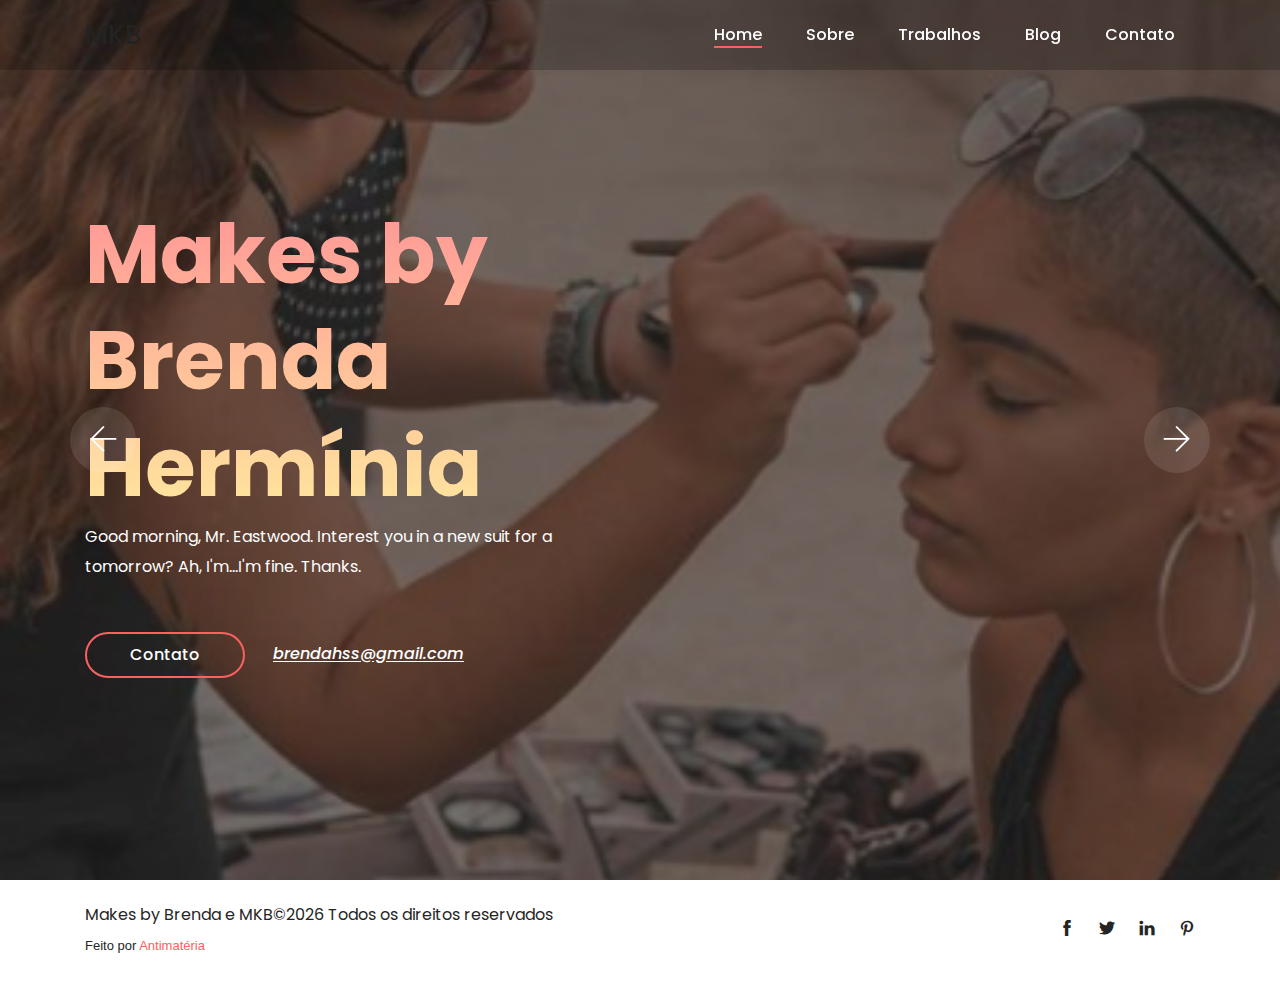
==== index.html @ 6867d052 "1.0" ====
<!DOCTYPE html>
<html lang="pt-br">

<head>
    <meta charset="UTF-8">
    <meta name="description" content="">
    <meta http-equiv="X-UA-Compatible" content="IE=edge">
    <meta name="viewport" content="width=device-width, initial-scale=1, shrink-to-fit=no">

    <!-- Title -->
    <title>Makes by Brenda</title>

    <!-- Favicon -->
    <link rel="icon" href="./img/core-img/favicon.png">

    <!-- Stylesheet -->
    <link rel="stylesheet" href="style.css">

</head>

<body>
    <!-- Preloader -->
    <div id="preloader">
        <div class="loader"></div>
    </div>
    <!-- /Preloader -->

    <!-- Header Area Start -->
    <header class="header-area">
        <!-- Main Header Start -->
        <div class="main-header-area">
            <div class="classy-nav-container breakpoint-off">
                <div class="container">
                    <!-- Classy Menu -->
                    <nav class="classy-navbar justify-content-between" id="alimeNav">

                        <!-- Logo -->
                        <a class="nav-brand" href="./index.html"><!--<img src="./img/core-img/logo.png" alt=""> --> MKB </a>

                        <!-- Navbar Toggler -->
                        <div class="classy-navbar-toggler">
                            <span class="navbarToggler"><span></span><span></span><span></span></span>
                        </div>

                        <!-- Menu -->
                        <div class="classy-menu">
                            <!-- Menu Close Button -->
                            <div class="classycloseIcon">
                                <div class="cross-wrap"><span class="top"></span><span class="bottom"></span></div>
                            </div>
                            <!-- Nav Start -->
                            <div class="classynav">
                                <ul id="nav">
                                    <li class="active"><a href="./index.html">Home</a></li>
                                    <li><a href="./about.html">Sobre</a></li>
                                    <li><a href="./gallery.html">Trabalhos</a></li>
                                    <li><a href="./blog.html">Blog</a></li>
                                    <li><a href="./contact.html">Contato</a></li>
                                </ul>
                                
                            </div>
                            <!-- Nav End -->
                        </div>
                    </nav>
                </div>
            </div>
        </div>
    </header>
    <!-- Header Area End -->

    <!-- Welcome Area Start -->
    <section class="welcome-area">
        <div class="welcome-slides owl-carousel">
            <!-- Single Slide -->
            <div class="single-welcome-slide bg-img bg-overlay" style="background-image: url(img/bg-img/01.png);">
                <div class="container h-100">
                    <div class="row h-100 align-items-center">
                        <!-- Welcome Text -->
                        <div class="col-12 col-lg-8 col-xl-6">
                            <div class="welcome-text">
                                <h2 data-animation="bounceInDown" data-delay="900ms">Makes by<br>Brenda Hermínia</h2>
                                <p data-animation="bounceInDown" data-delay="500ms">Good morning, Mr. Eastwood. Interest you in a new suit for a tomorrow? Ah, I'm...I'm fine. Thanks.</p>
                                <div class="hero-btn-group" data-animation="bounceInDown" data-delay="100ms">
                                    <a href="contact.html" class="btn alime-btn mb-3 mb-sm-0 mr-4">Contato</a>
                                    <a class="hero-mail-contact" href="mailto:brendahss@gmail.com">brendahss@gmail.com</a>
                                </div>
                            </div>
                        </div>
                    </div>
                </div>
            </div>

            <!-- Single Slide -->
            <div class="single-welcome-slide bg-img bg-overlay" style="background-image: url(img/bg-img/2.png);">
                <div class="container h-100">
                    <div class="row h-100 align-items-center">
                        <!-- Welcome Text -->
                        <div class="col-12 col-lg-8 col-xl-6">
                            <div class="welcome-text">
                                <h2 data-animation="bounceInUp" data-delay="100ms">Olá <br>Eu sou Brenda</h2>
                                <p data-animation="bounceInUp" data-delay="500ms">On the night I go back in time, you get- Doc. Ohh, no. No, Doc. Look at the time, you've got less than 4 minutes, please hurry. Yeah.</p>
                                <div class="hero-btn-group" data-animation="bounceInUp" data-delay="900ms">
                                    <a href="contact.html" class="btn alime-btn mb-3 mb-sm-0 mr-4">Contato</a>
                                    <a class="hero-mail-contact" href="mailto:brendahss@gmail.com">brendahss@gmail.com</a>
                                </div>
                            </div>
                        </div>
                    </div>
                </div>
            </div>
        </div>
    </section>
    
    <!-- Footer Area Start -->
    <footer class="footer-area">
        <div class="container">
            <div class="row">
                <div class="col-12">
                    <div class="footer-content d-flex align-items-center justify-content-between">
                        <!-- Copywrite Text -->
                        <div class="copywrite-text">
                            <p>Makes by Brenda e MKB&copy;<script>document.write(new Date().getFullYear());</script> Todos os direitos reservados</p>
                            <p><font size="2" face="arial">Feito por <a href="#" target="_blank">Antimatéria</a></font></p>

                        </div>
                        <!-- Footer Logo 
                        <div class="footer-logo">
                            <a href="#">MKB</a>
                        </div>
                        <!-- Social Info -->
                        <div class="social-info">
                            <a href="#"><i class="ti-facebook" aria-hidden="true"></i></a>
                            <a href="#"><i class="ti-twitter-alt" aria-hidden="true"></i></a>
                            <a href="#"><i class="ti-linkedin" aria-hidden="true"></i></a>
                            <a href="#"><i class="ti-pinterest" aria-hidden="true"></i></a>
                        </div>
                    </div>
                </div>
            </div>
        </div>
    </footer>
    <!-- Footer Area End -->

    <!-- **** All JS Files ***** -->
    <!-- jQuery 2.2.4 -->
    <script src="js/jquery.min.js"></script>
    <!-- Popper -->
    <script src="js/popper.min.js"></script>
    <!-- Bootstrap -->
    <script src="js/bootstrap.min.js"></script>
    <!-- All Plugins -->
    <script src="js/alime.bundle.js"></script>
    <!-- Active -->
    <script src="js/default-assets/active.js"></script>

</body>

</html>
---- style.css ----
/* ------------------------------------------
[Master Stylesheet]

Template Name: Alime - Photography HTML Template
Template Author: Colorlib
Template Author URL: http://colorlib.com
Version: 1.0.0
Last Update: Feb 22, 2019


[Tables of CSS Content]

+ body

    - 01.0 Reboot CSS
    - 02.0 Spacing CSS
    - 03.0 Preloader CSS
    - 04.0 Heading CSS
    - 05.0 Backtotop CSS
    - 06.0 Buttons CSS
    - 07.0 Header CSS
    - 08.0 Hero CSS
    - 09.0 Footer CSS
    - 10.0 Follow CSS
    - 11.0 About CSS
    - 12.0 Breadcrumb CSS
    - 13.0 Blog CSS
    - 14.0 Team CSS
    - 15.0 Gallery CSS
    - 16.0 Contact CSS

--------------------------------------------- */
/* Import Fonts & All CSS */
@import url("https://fonts.googleapis.com/css?family=Poppins:100,200,300,400,500,600,700");
@import url(css/bootstrap.min.css);
@import url(css/animate.css);
@import url(css/default-assets/classy-nav.css);
@import url(css/owl.carousel.min.css);
@import url(css/magnific-popup.css);
@import url(css/font-awesome.min.css);
@import url(css/default-assets/themify-icons.css);
@import url(css/style.css);
/* :: 01.0 Reboot CSS */
* {
  margin: 0;
  padding: 0; }

body {
  font-family: "Poppins", sans-serif;
  font-weight: 400;
  font-size: 16px;
  position: relative;
  z-index: auto; }

h1,
h2,
h3,
h4,
h5,
h6 {
  font-family: "Poppins", sans-serif;
  color: #252525;
  line-height: 1.3;
  font-weight: 600; }

a,
a:active,
a:focus,
a:hover {
  color: #252525;
  text-decoration: none;
  -webkit-transition-duration: 500ms;
  -o-transition-duration: 500ms;
  transition-duration: 500ms;
  outline: none;
  font-weight: 500; }

li {
  list-style: none; }

p {
  line-height: 1.9;
  color: #636363;
  font-size: 16px;
  font-weight: 400; }

img {
  width: 100%;
  height: auto; }

ul {
  margin: 0;
  padding: 0; }
  ul li {
    margin: 0;
    padding: 0; }

.bg-overlay {
  position: relative;
  z-index: 1; }
  .bg-overlay::after {
    position: absolute;
    content: "";
    height: 100%;
    width: 100%;
    top: 0;
    left: 0;
    z-index: -1;
    background-color: rgba(0, 0, 0, 0.4); }

.bg-img {
  background-position: center center !important;
  background-size: cover !important;
  background-repeat: no-repeat !important; }

.jarallax {
  position: relative;
  z-index: 0; }
  .jarallax > .jarallax-img {
    position: absolute;
    object-fit: cover;
    font-family: 'object-fit: cover';
    top: 0;
    left: 0;
    width: 100%;
    height: 100%;
    z-index: -1; }

.mfp-image-holder .mfp-close,
.mfp-iframe-holder .mfp-close {
  position: fixed;
  z-index: 100;
  color: #ffffff;
  right: 20px;
  text-align: center;
  padding-right: 0;
  width: 100%;
  top: 20px;
  width: 30px;
  background: #fc6060;
  height: 30px;
  line-height: 30px; }

img.mfp-img {
  -webkit-box-shadow: 0 2px 40px 8px rgba(15, 15, 15, 0.15);
  box-shadow: 0 2px 40px 8px rgba(15, 15, 15, 0.15); }

button.mfp-close,
button.mfp-arrow {
  background: #fc6060; }

.mfp-bottom-bar {
  display: none !important; }

.mfp-bg {
  background-color: #000000; }

.bg-transparent {
  background-color: transparent !important; }

.bg-gray {
  background-color: #f7f7f7 !important; }

textarea:focus,
input:focus {
  outline: none; }

textarea:invalid,
input:invalid,
textarea:required,
input:required {
  box-shadow: none !important; }

.border {
  border-color: #ebebeb; }

.mfp-arrow-left::after {
  border-right-color: transparent; }

.mfp-arrow-left::before {
  border-right-color: #ffffff; }

.mfp-arrow-right::after {
  border-left-color: transparent; }

.mfp-arrow-right::before {
  border-left-color: #ffffff; }

/* :: 02.0 Spacing CSS */
.mt-15 {
  margin-top: 15px; }

.mt-30 {
  margin-top: 30px; }

.mt-40 {
  margin-top: 40px; }

.mt-50 {
  margin-top: 50px; }

.mt-70 {
  margin-top: 70px; }

.mt-80 {
  margin-top: 80px; }

.mt-100 {
  margin-top: 100px; }

.mt-150 {
  margin-top: 150px; }

.mr-15 {
  margin-right: 15px; }

.mr-30 {
  margin-right: 30px; }

.mr-50 {
  margin-right: 50px; }

.mr-100 {
  margin-right: 100px; }

.mb-10 {
  margin-bottom: 10px; }

.mb-15 {
  margin-bottom: 15px; }

.mb-30 {
  margin-bottom: 30px; }

.mb-40 {
  margin-bottom: 40px; }

.mb-50 {
  margin-bottom: 50px; }

.mb-60 {
  margin-bottom: 60px; }

.mb-70 {
  margin-bottom: 70px; }

.mb-80 {
  margin-bottom: 80px; }

.mb-100 {
  margin-bottom: 100px; }

.ml-15 {
  margin-left: 15px; }

.ml-30 {
  margin-left: 30px; }

.ml-50 {
  margin-left: 50px; }

.ml-100 {
  margin-left: 100px; }

.pt-50 {
  padding-top: 50px !important; }

.section-padding-80 {
  padding-top: 80px;
  padding-bottom: 80px; }

.section-padding-0-80 {
  padding-top: 0;
  padding-bottom: 80px; }

.section-padding-80-0 {
  padding-top: 80px;
  padding-bottom: 0; }

.section-padding-80-50 {
  padding-top: 80px;
  padding-bottom: 50px; }

.section-padding-100 {
  padding-top: 100px;
  padding-bottom: 100px; }

.section-padding-0-100 {
  padding-top: 0;
  padding-bottom: 100px; }

.section-padding-100-0 {
  padding-top: 100px;
  padding-bottom: 0; }

/* :: 3.0 Preloader CSS */
#preloader {
  position: fixed;
  width: 100%;
  height: 100%;
  z-index: 9999999;
  top: 0;
  left: 0;
  background-color: #ffffff;
  display: -webkit-box;
  display: -ms-flexbox;
  display: flex;
  -webkit-box-align: center;
  -ms-flex-align: center;
  align-items: center;
  -webkit-box-pack: center;
  -ms-flex-pack: center;
  justify-content: center;
  overflow: hidden; }

.loader,
.loader:before,
.loader:after {
  border-radius: 50%;
  width: 2.5em;
  height: 2.5em;
  -webkit-animation-fill-mode: both;
  animation-fill-mode: both;
  -webkit-animation: load7 1.8s infinite ease-in-out;
  animation: load7 1.8s infinite ease-in-out; }

.loader {
  margin-top: -20px;
  color: #fc6060;
  font-size: 6px;
  position: relative;
  -webkit-transform: translateZ(0);
  -ms-transform: translateZ(0);
  transform: translateZ(0);
  -webkit-animation-delay: -0.16s;
  animation-delay: -0.16s; }

.loader:before,
.loader:after {
  content: '';
  position: absolute;
  top: 0; }

.loader:before {
  left: -3.5em;
  -webkit-animation-delay: -0.32s;
  animation-delay: -0.32s; }

.loader:after {
  left: 3.5em; }

@-webkit-keyframes load7 {
  0%,
    80%,
    100% {
    box-shadow: 0 2.5em 0 -1.3em; }
  40% {
    box-shadow: 0 2.5em 0 0; } }
@keyframes load7 {
  0%,
    80%,
    100% {
    box-shadow: 0 2.5em 0 -1.3em; }
  40% {
    box-shadow: 0 2.5em 0 0; } }
/* :: 4.0 Heading CSS */
.section-heading {
  position: relative;
  z-index: 1;
  margin-bottom: 50px; }
  .section-heading h2 {
    font-size: 36px;
    text-transform: capitalize;
    margin-bottom: 5px;
    display: block;
    line-height: 1.2; }
    @media only screen and (max-width: 767px) {
      .section-heading h2 {
        font-size: 24px; } }
  .section-heading p {
    margin-bottom: 0; }
  .section-heading.white p,
  .section-heading.white h2 {
    color: #ffffff; }

/* :: 5.0 Backtotop CSS */
#scrollUp {
  position: fixed;
  right: 40px;
  font-size: 20px;
  line-height: 40px;
  width: 40px;
  height: 40px;
  bottom: 40px;
  background-color: #fc6060;
  color: #ffffff;
  text-align: center;
  -webkit-transition-duration: 500ms;
  -o-transition-duration: 500ms;
  transition-duration: 500ms;
  border-radius: 50%;
  -webkit-box-shadow: 0 2px 40px 8px rgba(15, 15, 15, 0.15);
  box-shadow: 0 2px 40px 8px rgba(15, 15, 15, 0.15);
  z-index: 15962536; }
  @media only screen and (max-width: 767px) {
    #scrollUp {
      right: 20px;
      bottom: 20px; } }
  #scrollUp:focus, #scrollUp:hover {
    background-color: #000000;
    color: #ffffff; }

/* :: 6.0 Buttons CSS */
.btn:focus {
  box-shadow: none; }

.alime-btn {
  position: relative;
  z-index: 1;
  min-width: 160px;
  height: 46px;
  line-height: 42px;
  font-size: 16px;
  font-weight: 500;
  display: inline-block;
  padding: 0 30px;
  text-align: center;
  text-transform: capitalize;
  background-color: transparent;
  color: #ffffff;
  border: 2px solid #fc6060;
  border-radius: 60px;
  -webkit-transition-duration: 500ms;
  -o-transition-duration: 500ms;
  transition-duration: 500ms; }
  .alime-btn.btn-2 {
    color: #252525; }
  .alime-btn:focus, .alime-btn:hover {
    font-weight: 500;
    -webkit-box-shadow: 0 2px 40px 8px rgba(15, 15, 15, 0.15);
    box-shadow: 0 2px 40px 8px rgba(15, 15, 15, 0.15);
    background-color: #fc6060;
    color: #ffffff; }

.badges-btn {
  background-color: #ebebeb;
  padding: 5px 15px;
  display: inline-block;
  color: #636363;
  font-size: 12px;
  font-weight: 500;
  text-transform: uppercase;
  border-radius: 2px;
  -webkit-transition-duration: 500ms;
  -o-transition-duration: 500ms;
  transition-duration: 500ms;
  letter-spacing: 1px; }
  .badges-btn:hover, .badges-btn:focus {
    background-color: #fc6060;
    color: #ffffff;
    font-weight: 500; }

/* :: 7.0 Header CSS */
.header-area {
  position: fixed;
  z-index: 100;
  width: 100%;
  -webkit-transition-duration: 500ms;
  -o-transition-duration: 500ms;
  transition-duration: 500ms;
  background-color: transparent; }
  .header-area .search-icon {
    position: relative;
    z-index: 1;
    margin-left: 80px; }
    .header-area .search-icon i {
      font-size: 18px;
      color: #ffffff;
      cursor: pointer; }

.top-search-area .modal {
  background-color: rgba(0, 0, 0, 0.7); }
.top-search-area .modal-content .modal-body {
  padding: 50px; }
  .top-search-area .modal-content .modal-body button.close-btn {
    position: absolute;
    top: 15px;
    right: 15px;
    z-index: 10;
    font-size: 14px; }
    .top-search-area .modal-content .modal-body button.close-btn.btn {
      padding: 0;
      background-color: transparent; }
.top-search-area form {
  width: 100%;
  position: relative;
  z-index: 1; }
  .top-search-area form input {
    width: 100%;
    height: 50px;
    border: none;
    -webkit-box-shadow: 0 0 30px 15px rgba(0, 0, 0, 0.08);
    box-shadow: 0 0 30px 15px rgba(0, 0, 0, 0.08);
    border-radius: 6px;
    font-size: 12px;
    font-style: italic;
    padding: 0 20px; }
    .top-search-area form input:focus {
      -webkit-box-shadow: 0 0 30px 15px rgba(0, 0, 0, 0.08);
      box-shadow: 0 0 30px 15px rgba(0, 0, 0, 0.08); }
  .top-search-area form button {
    position: absolute;
    width: 100px;
    height: 50px;
    top: 0;
    right: 0;
    z-index: 10;
    border-radius: 0 6px 6px 0;
    border: none;
    background-color: #fc6060;
    font-weight: 600;
    font-size: 14px;
    text-transform: uppercase;
    text-align: center;
    color: #ffffff;
    cursor: pointer; }

.classy-nav-container {
  background-color: transparent;
  padding: 0; }
  .classy-nav-container .classy-navbar {
    -webkit-transition-duration: 500ms;
    -o-transition-duration: 500ms;
    transition-duration: 500ms;
    height: 70px;
    padding: 0; }
    @media only screen and (max-width: 767px) {
      .classy-nav-container .classy-navbar .nav-brand {
        max-width: 90px;
        margin-right: 15px; } }
    .classy-nav-container .classy-navbar .classynav ul li a {
      font-size: 16px;
      text-transform: capitalize;
      color: #ffffff;
      font-weight: 500;
      padding: 0 20px; }
      .classy-nav-container .classy-navbar .classynav ul li a:hover, .classy-nav-container .classy-navbar .classynav ul li a:focus {
        color: #fc6060; }
      @media only screen and (min-width: 992px) and (max-width: 1199px) {
        .classy-nav-container .classy-navbar .classynav ul li a {
          font-size: 14px; } }
      @media only screen and (min-width: 768px) and (max-width: 991px) {
        .classy-nav-container .classy-navbar .classynav ul li a {
          font-size: 14px;
          color: #252525; }
          .classy-nav-container .classy-navbar .classynav ul li a:hover, .classy-nav-container .classy-navbar .classynav ul li a:focus {
            color: #fc6060; } }
      @media only screen and (max-width: 767px) {
        .classy-nav-container .classy-navbar .classynav ul li a {
          font-size: 14px;
          color: #252525; }
          .classy-nav-container .classy-navbar .classynav ul li a:hover, .classy-nav-container .classy-navbar .classynav ul li a:focus {
            color: #fc6060; } }
    .classy-nav-container .classy-navbar .classynav ul li.cn-dropdown-item ul li a, .classy-nav-container .classy-navbar .classynav ul li.megamenu-item ul li a {
      font-size: 14px;
      text-transform: capitalize;
      height: 42px;
      line-height: 42px;
      padding: 0 30px;
      color: #252525; }
      .classy-nav-container .classy-navbar .classynav ul li.cn-dropdown-item ul li a:focus, .classy-nav-container .classy-navbar .classynav ul li.cn-dropdown-item ul li a:hover, .classy-nav-container .classy-navbar .classynav ul li.megamenu-item ul li a:focus, .classy-nav-container .classy-navbar .classynav ul li.megamenu-item ul li a:hover {
        color: #fc6060; }

.classynav ul li.active a {
  position: relative;
  z-index: 1; }
  .classynav ul li.active a::before {
    width: calc(100% - 40px);
    height: 2px;
    background-color: #fc6060;
    position: absolute;
    bottom: 7px;
    left: 0;
    z-index: 1;
    content: '';
    left: 50%;
    transform: translateX(-50%); }
    @media only screen and (min-width: 768px) and (max-width: 991px) {
      .classynav ul li.active a::before {
        display: none; } }
    @media only screen and (max-width: 767px) {
      .classynav ul li.active a::before {
        display: none; } }

.classynav ul li.has-down > a::after,
.classynav ul li.has-down.active > a::after,
.classynav ul li.megamenu-item > a::after {
  color: #fc6060; }

.breakpoint-off .classynav ul li .dropdown,
.breakpoint-off .classynav ul li .megamenu {
  width: 210px;
  -webkit-box-shadow: 0 2px 40px 8px rgba(15, 15, 15, 0.15);
  box-shadow: 0 2px 40px 8px rgba(15, 15, 15, 0.15);
  border-radius: 6px; }

.breakpoint-off .classynav ul li .megamenu {
  width: 100%; }

.classy-navbar-toggler .navbarToggler span {
  background-color: #252525; }

.main-header-area {
  position: relative;
  z-index: 1;
  background-color: transparent;
  -webkit-transition-duration: 500ms;
  -o-transition-duration: 500ms;
  transition-duration: 500ms;
  height: 70px;
  background-color: rgba(0, 0, 0, 0.2); }
  .main-header-area.sticky {
    background-color: #000000; }

.classy-navbar-toggler .navbarToggler span {
  background-color: #ffffff; }

/* :: 8.0 Hero CSS */
.welcome-area {
  position: relative;
  z-index: 1; }

.welcome-slides {
  position: relative;
  z-index: 1;
  overflow: hidden; }
  .welcome-slides .owl-prev,
  .welcome-slides .owl-next {
    -webkit-transition-duration: 500ms;
    -o-transition-duration: 500ms;
    transition-duration: 500ms;
    width: 66px;
    height: 66px;
    border-radius: 50%;
    background-color: rgba(255, 255, 255, 0.1);
    position: absolute;
    top: 50%;
    left: 70px;
    margin-top: -33px;
    z-index: 10;
    text-align: center;
    line-height: 70px;
    color: #ffffff;
    font-size: 30px; }
    .welcome-slides .owl-prev:hover, .welcome-slides .owl-prev:focus,
    .welcome-slides .owl-next:hover,
    .welcome-slides .owl-next:focus {
      background-color: #fc6060; }
    @media only screen and (min-width: 768px) and (max-width: 991px) {
      .welcome-slides .owl-prev,
      .welcome-slides .owl-next {
        left: 30px; } }
    @media only screen and (max-width: 767px) {
      .welcome-slides .owl-prev,
      .welcome-slides .owl-next {
        width: 40px;
        left: 15px;
        height: 40px;
        font-size: 18px;
        line-height: 44px; } }
  .welcome-slides .owl-next {
    left: auto;
    right: 70px; }
    @media only screen and (min-width: 768px) and (max-width: 991px) {
      .welcome-slides .owl-next {
        right: 30px; } }
    @media only screen and (max-width: 767px) {
      .welcome-slides .owl-next {
        right: 15px; } }

.single-welcome-slide {
  position: relative;
  z-index: 2;
  width: 100%;
  height: 880px;
  background-color: #fc6060; }
  @media only screen and (min-width: 992px) and (max-width: 1199px) {
    .single-welcome-slide {
      height: 750px; } }
  @media only screen and (min-width: 768px) and (max-width: 991px) {
    .single-welcome-slide {
      height: 750px; } }
  @media only screen and (max-width: 767px) {
    .single-welcome-slide {
      height: 600px; } }
  .single-welcome-slide .welcome-text {
    position: relative;
    z-index: 1; }
    .single-welcome-slide .welcome-text h2 {
      font-weight: 700;
      font-size: 82px;
      display: block;
      margin-bottom: 0;
      background: -webkit-linear-gradient(#ff9696, #ffe89e);
      -webkit-background-clip: text;
      -webkit-text-fill-color: transparent; }
      @media only screen and (max-width: 767px) {
        .single-welcome-slide .welcome-text h2 {
          font-size: 42px; } }
    .single-welcome-slide .welcome-text p {
      color: #ffffff;
      margin-bottom: 50px;
      display: block; }
    .single-welcome-slide .welcome-text .hero-mail-contact {
      color: #ffffff;
      font-style: italic;
      text-decoration: underline; }
      .single-welcome-slide .welcome-text .hero-mail-contact:hover, .single-welcome-slide .welcome-text .hero-mail-contact:focus {
        color: #fc6060; }

/* :: 9.0 Footer CSS */
.footer-content {
  padding: 20px 0; }
  .footer-content .copywrite-text {
    position: relative;
    z-index: 1; }
    .footer-content .copywrite-text p {
      margin-bottom: 0;
      color: #252525; }
      @media only screen and (max-width: 767px) {
        .footer-content .copywrite-text p {
          font-size: 12px; } }
      .footer-content .copywrite-text p a {
        color: #fc6060;
        font-weight: 400; }
        @media only screen and (max-width: 767px) {
          .footer-content .copywrite-text p a {
            font-size: 12px; } }
  @media only screen and (max-width: 767px) {
    .footer-content .footer-logo a img {
      max-width: 50px; } }
  .footer-content .social-info a {
    color: #252525;
    font-size: 16px;
    margin-right: 20px; }
    .footer-content .social-info a:last-child {
      margin-right: 0; }
    @media only screen and (max-width: 767px) {
      .footer-content .social-info a {
        margin-right: 5px;
        font-size: 12px; } }
    .footer-content .social-info a:hover, .footer-content .social-info a:focus {
      color: #fc6060; }

/* :: 10.0 Follow CSS */
.single-instagram-item {
  position: relative;
  z-index: 1;
  overflow: hidden;
  -webkit-transition-duration: 500ms;
  -o-transition-duration: 500ms;
  transition-duration: 500ms; }
  .single-instagram-item img {
    width: 100%;
    -webkit-transition-duration: 1500ms;
    -o-transition-duration: 1500ms;
    transition-duration: 1500ms; }
  .single-instagram-item .instagram-hover-content {
    width: 100%;
    height: 100%;
    position: absolute;
    top: 0;
    bottom: 0;
    left: 0;
    right: 0;
    background-color: rgba(252, 96, 96, 0.9);
    opacity: 0;
    visibility: hidden;
    -webkit-transition-duration: 500ms;
    -o-transition-duration: 500ms;
    transition-duration: 500ms; }
    .single-instagram-item .instagram-hover-content a {
      text-align: center; }
      .single-instagram-item .instagram-hover-content a i {
        color: #ffffff;
        font-size: 32px;
        display: block;
        margin-bottom: 15px; }
      .single-instagram-item .instagram-hover-content a span {
        font-size: 14px;
        margin-bottom: 0;
        color: #ffffff; }
        @media only screen and (min-width: 992px) and (max-width: 1199px) {
          .single-instagram-item .instagram-hover-content a span {
            font-size: 12px; } }
        @media only screen and (min-width: 768px) and (max-width: 991px) {
          .single-instagram-item .instagram-hover-content a span {
            font-size: 12px; } }
        @media only screen and (max-width: 767px) {
          .single-instagram-item .instagram-hover-content a span {
            font-size: 12px; } }
  .single-instagram-item:hover img {
    -webkit-transform: scale(1.1);
    -ms-transform: scale(1.1);
    transform: scale(1.1); }
  .single-instagram-item:hover .instagram-hover-content {
    opacity: 1;
    visibility: visible; }

.instagram-gallery-single-item:hover .instagram-hover-content .zoom-img {
  margin-top: 0;
  opacity: 1; }

/* :: 11.0 About CSS */
.about-us-content h3 {
  font-size: 36px;
  display: block;
  margin-bottom: 5px; }
  @media only screen and (max-width: 767px) {
    .about-us-content h3 {
      font-size: 24px; } }
.about-us-content .line {
  height: 3px;
  width: 70px;
  background-color: #fc6060;
  margin-bottom: 30px; }

.about-video-area {
  position: relative;
  z-index: 1;
  border-radius: 10px; }
  .about-video-area img {
    -webkit-box-shadow: 3px 0 24px rgba(0, 0, 0, 0.15);
    box-shadow: 3px 0 24px rgba(0, 0, 0, 0.15);
    width: 100%;
    border-radius: 10px; }
  .about-video-area .video-icon a {
    position: absolute;
    top: 50%;
    left: 50%;
    z-index: 99;
    -webkit-transform: translate(-50%, -50%);
    -ms-transform: translate(-50%, -50%);
    transform: translate(-50%, -50%);
    color: #ffffff;
    height: 50px;
    width: 50px;
    display: inline-block;
    background-color: #fc6060;
    text-align: center;
    line-height: 56px;
    font-size: 38px;
    border-radius: 50%; }
    .about-video-area .video-icon a::after {
      content: '';
      position: absolute;
      width: 0%;
      height: 0%;
      border-radius: 50%;
      background-color: transparent;
      top: 50%;
      left: 50%;
      -webkit-transform: translate(-50%, -50%);
      -ms-transform: translate(-50%, -50%);
      transform: translate(-50%, -50%);
      border: 2px solid #fc6060;
      -webkit-animation: video-icon 1200ms linear infinite;
      animation: video-icon 1200ms linear infinite;
      z-index: -10; }
    .about-video-area .video-icon a:hover, .about-video-area .video-icon a:focus {
      background-color: #000000; }
      .about-video-area .video-icon a:hover::after, .about-video-area .video-icon a:focus::after {
        border: 2px solid #000000; }

@-webkit-keyframes video-icon {
  0% {
    width: 0;
    height: 0;
    opacity: 1; }
  50% {
    width: 100%;
    height: 100%;
    opacity: 1; }
  100% {
    width: 200%;
    height: 200%;
    opacity: 0; } }
@keyframes video-icon {
  0% {
    width: 0;
    height: 0;
    opacity: 1; }
  50% {
    width: 100%;
    height: 100%;
    opacity: 1; }
  100% {
    width: 200%;
    height: 200%;
    opacity: 0; } }
.why-choose-us-content {
  -webkit-transition-duration: 800ms;
  -o-transition-duration: 800ms;
  transition-duration: 800ms;
  background-color: #ffffff;
  padding: 80px 30px 50px;
  border-radius: 10px;
  box-shadow: 3px 0 15px -1px rgba(0, 0, 0, 0.15);
  position: relative;
  z-index: 1;
  margin-top: 50px; }
  .why-choose-us-content .chosse-us-icon {
    -webkit-transition-duration: 800ms;
    -o-transition-duration: 800ms;
    transition-duration: 800ms;
    height: 76px;
    width: 76px;
    background-color: #fc6060;
    display: inline-block;
    text-align: center;
    line-height: 76px;
    border-radius: 50%;
    color: #ffffff;
    font-size: 30px;
    position: absolute;
    top: -38px;
    left: 50%;
    margin-left: -38px; }
  .why-choose-us-content h4 {
    font-size: 20px;
    font-weight: 500;
    margin-bottom: 15px;
    -webkit-transition-duration: 800ms;
    -o-transition-duration: 800ms;
    transition-duration: 800ms; }
  .why-choose-us-content p {
    -webkit-transition-duration: 800ms;
    -o-transition-duration: 800ms;
    transition-duration: 800ms;
    font-size: 14px;
    margin-bottom: 0; }
  .why-choose-us-content:hover, .why-choose-us-content:focus {
    background-color: #fc6060; }
    .why-choose-us-content:hover .chosse-us-icon, .why-choose-us-content:focus .chosse-us-icon {
      background-color: #000000;
      box-shadow: 0 5px 15px 2px rgba(255, 255, 255, 0.15); }
    .why-choose-us-content:hover h4,
    .why-choose-us-content:hover p, .why-choose-us-content:focus h4,
    .why-choose-us-content:focus p {
      color: #ffffff; }

/* :: 12.0 Breadcrumb CSS */
.breadcrumb-area {
  position: relative;
  z-index: 1;
  height: 370px; }
  @media only screen and (max-width: 767px) {
    .breadcrumb-area {
      height: 240px; } }
  .breadcrumb-area .page-title {
    color: #ffffff;
    font-size: 36px; }
    @media only screen and (max-width: 767px) {
      .breadcrumb-area .page-title {
        font-size: 24px; } }

.breadcrumb-content {
  position: relative;
  z-index: 1;
  margin-top: 70px; }
  .breadcrumb-content .breadcrumb {
    padding: 0;
    background-color: transparent;
    margin-bottom: 0; }
    .breadcrumb-content .breadcrumb .breadcrumb-item {
      color: #fc6060;
      font-weight: 400;
      font-size: 16px; }
      .breadcrumb-content .breadcrumb .breadcrumb-item a {
        font-size: 16px;
        color: #ffffff;
        font-weight: 400; }
        .breadcrumb-content .breadcrumb .breadcrumb-item a:hover, .breadcrumb-content .breadcrumb .breadcrumb-item a:focus {
          color: #fc6060; }
    .breadcrumb-content .breadcrumb .breadcrumb-item + .breadcrumb-item::before {
      content: '\f105';
      color: #ffffff;
      font-family: "FontAwesome"; }

.breadcrumb-area.blog {
  height: 550px; }
  .breadcrumb-area.blog .breadcrumb-content .post-catagory {
    padding: 2px 15px;
    border-radius: 2px;
    font-size: 12px;
    text-transform: uppercase;
    color: #ffffff;
    background-color: #fc6060;
    font-weight: 500;
    margin-bottom: 15px; }
    .breadcrumb-area.blog .breadcrumb-content .post-catagory:hover, .breadcrumb-area.blog .breadcrumb-content .post-catagory:focus {
      font-weight: 500;
      background-color: #000000; }
  .breadcrumb-area.blog .breadcrumb-content .page-title {
    display: block;
    font-size: 48px;
    margin-bottom: 20px; }
    @media only screen and (max-width: 767px) {
      .breadcrumb-area.blog .breadcrumb-content .page-title {
        font-size: 30px; } }
  .breadcrumb-area.blog .breadcrumb-content .post-meta {
    position: relative;
    z-index: 1;
    margin-bottom: 5px; }
    .breadcrumb-area.blog .breadcrumb-content .post-meta a {
      position: relative;
      z-index: 1;
      font-size: 16px;
      color: #ffffff;
      font-weight: 500;
      margin-right: 21px; }
      @media only screen and (max-width: 767px) {
        .breadcrumb-area.blog .breadcrumb-content .post-meta a {
          font-size: 13px; } }
      .breadcrumb-area.blog .breadcrumb-content .post-meta a::after {
        content: '|';
        position: absolute;
        top: 0;
        right: -11px;
        z-index: 1; }
      .breadcrumb-area.blog .breadcrumb-content .post-meta a:last-child::after {
        display: none; }
      .breadcrumb-area.blog .breadcrumb-content .post-meta a:hover, .breadcrumb-area.blog .breadcrumb-content .post-meta a:focus {
        color: #fc6060; }
        .breadcrumb-area.blog .breadcrumb-content .post-meta a:hover::after, .breadcrumb-area.blog .breadcrumb-content .post-meta a:focus::after {
          color: #ffffff; }

/* :: 13.0 Blog CSS */
.blog-details-text {
  position: relative;
  z-index: 1; }
  .blog-details-text .row {
    margin-right: -5px;
    margin-left: -5px; }
    .blog-details-text .row .col-12 {
      padding-right: 5px;
      padding-left: 5px; }
  .blog-details-text p {
    font-size: 18px;
    margin-bottom: 20px; }

.alime-blockquote {
  position: relative;
  z-index: 1;
  margin-bottom: 30px;
  margin-top: 30px;
  border-left: 3px solid #fc6060;
  padding-left: 30px; }
  .alime-blockquote h4 {
    margin-bottom: 15px;
    font-size: 24px;
    color: #161715;
    line-height: 1.5;
    font-weight: 400; }
    @media only screen and (max-width: 767px) {
      .alime-blockquote h4 {
        font-size: 18px; } }
  .alime-blockquote h6 {
    font-size: 18px;
    color: #fc6060;
    text-transform: uppercase;
    margin-bottom: 0; }
    @media only screen and (max-width: 767px) {
      .alime-blockquote h6 {
        font-size: 14px; } }

.post-author-area {
  position: relative;
  z-index: 1; }
  @media only screen and (max-width: 767px) {
    .post-author-area {
      -ms-flex-wrap: wrap;
      flex-wrap: wrap; } }
  @media only screen and (max-width: 767px) {
    .post-author-area .popular-tags {
      -webkit-box-flex: 0;
      -ms-flex: 0 0 100%;
      flex: 0 0 100%;
      max-width: 100%;
      width: 100%;
      margin-bottom: 30px; } }
  .post-author-area .popular-tags li {
    display: inline-block;
    float: left;
    margin: 3px; }
  @media only screen and (max-width: 767px) {
    .post-author-area .post-social-info {
      -webkit-box-flex: 0;
      -ms-flex: 0 0 100%;
      flex: 0 0 100%;
      max-width: 100%;
      width: 100%; } }
  .post-author-area .post-social-info p {
    margin-bottom: 0;
    margin-right: 20px;
    color: #252525; }
  .post-author-area .post-social-info a {
    display: inline-block;
    color: #625b66;
    margin-right: 20px;
    font-size: 14px; }
    .post-author-area .post-social-info a:last-child {
      margin-right: 0; }
    .post-author-area .post-social-info a:hover, .post-author-area .post-social-info a:focus {
      color: #fc6060; }

.alime-pager-area {
  position: relative;
  z-index: 1; }
  .alime-pager-area .previous,
  .alime-pager-area .next {
    width: 100%;
    position: relative;
    z-index: 1;
    height: 290px; }
    @media only screen and (max-width: 767px) {
      .alime-pager-area .previous,
      .alime-pager-area .next {
        height: 180px; } }
    .alime-pager-area .previous::after,
    .alime-pager-area .next::after {
      -webkit-transition-duration: 500ms;
      -o-transition-duration: 500ms;
      transition-duration: 500ms;
      width: 100%;
      height: 100%;
      position: absolute;
      z-index: 10;
      background-color: rgba(0, 0, 0, 0.7);
      top: 0;
      left: 0;
      content: '';
      opacity: 0;
      visibility: hidden; }
    .alime-pager-area .previous .overlay-content,
    .alime-pager-area .next .overlay-content {
      position: absolute;
      width: 70%;
      height: 100%;
      top: 0;
      left: 15%;
      text-align: center;
      z-index: 100; }
      .alime-pager-area .previous .overlay-content .post-title,
      .alime-pager-area .next .overlay-content .post-title {
        font-size: 24px;
        color: #ffffff;
        margin-bottom: 0; }
        @media only screen and (max-width: 767px) {
          .alime-pager-area .previous .overlay-content .post-title,
          .alime-pager-area .next .overlay-content .post-title {
            font-size: 14px; } }
        .alime-pager-area .previous .overlay-content .post-title:hover, .alime-pager-area .previous .overlay-content .post-title:focus,
        .alime-pager-area .next .overlay-content .post-title:hover,
        .alime-pager-area .next .overlay-content .post-title:focus {
          color: #fc6060; }
      .alime-pager-area .previous .overlay-content .previous-link,
      .alime-pager-area .previous .overlay-content .next-link,
      .alime-pager-area .next .overlay-content .previous-link,
      .alime-pager-area .next .overlay-content .next-link {
        -webkit-transition-duration: 500ms;
        -o-transition-duration: 500ms;
        transition-duration: 500ms;
        position: absolute;
        top: 50%;
        margin-top: -15px;
        left: -10%;
        width: 30px;
        height: 30px;
        line-height: 30px;
        font-size: 30px;
        color: #ffffff;
        z-index: 100;
        opacity: 0; }
        .alime-pager-area .previous .overlay-content .previous-link:hover, .alime-pager-area .previous .overlay-content .previous-link:focus,
        .alime-pager-area .previous .overlay-content .next-link:hover,
        .alime-pager-area .previous .overlay-content .next-link:focus,
        .alime-pager-area .next .overlay-content .previous-link:hover,
        .alime-pager-area .next .overlay-content .previous-link:focus,
        .alime-pager-area .next .overlay-content .next-link:hover,
        .alime-pager-area .next .overlay-content .next-link:focus {
          color: #fc6060; }
    .alime-pager-area .previous:hover::after, .alime-pager-area .previous:focus::after,
    .alime-pager-area .next:hover::after,
    .alime-pager-area .next:focus::after {
      opacity: 1;
      visibility: visible; }
    .alime-pager-area .previous:hover .previous-link,
    .alime-pager-area .previous:hover .next-link, .alime-pager-area .previous:focus .previous-link,
    .alime-pager-area .previous:focus .next-link,
    .alime-pager-area .next:hover .previous-link,
    .alime-pager-area .next:hover .next-link,
    .alime-pager-area .next:focus .previous-link,
    .alime-pager-area .next:focus .next-link {
      opacity: 1; }
  .alime-pager-area .next .overlay-content .next-link {
    left: auto;
    right: -10%; }

.pagination {
  position: relative;
  z-index: 1; }
  .pagination .page-item:last-child .page-link {
    border-top-right-radius: 3px;
    border-bottom-right-radius: 3px; }
  .pagination .page-item:first-child .page-link {
    margin-left: 0;
    border-top-left-radius: 3px;
    border-bottom-left-radius: 3px; }
  .pagination .page-link {
    padding: 12px 15px;
    color: #252525;
    border: none;
    background-color: #f7f7f7;
    margin-right: 5px;
    border-radius: 3px; }
    .pagination .page-link:hover, .pagination .page-link:focus {
      background-color: #fc6060;
      color: #ffffff;
      border-color: #fc6060; }
    .pagination .page-link:focus {
      box-shadow: none; }

.comment_area {
  position: relative;
  z-index: 1;
  padding-bottom: 20px;
  border-bottom: 1px solid #ebebeb; }
  .comment_area .single_comment_area {
    position: relative;
    z-index: 1; }
    .comment_area .single_comment_area::after {
      position: absolute;
      width: 1px;
      background-color: #ebebeb;
      height: 100%;
      content: '';
      top: 0;
      left: 90px;
      z-index: 1; }
      @media only screen and (max-width: 767px) {
        .comment_area .single_comment_area::after {
          left: 50px; } }
    .comment_area .single_comment_area .single_comment_area::after {
      display: none; }
  .comment_area .comment-content {
    position: relative;
    z-index: 1;
    margin-bottom: 40px; }
    .comment_area .comment-content .comment-author {
      -webkit-box-flex: 0;
      -ms-flex: 0 0 70px;
      flex: 0 0 70px;
      width: 70px;
      max-width: 70px;
      margin-right: 40px;
      border-radius: 50%; }
      @media only screen and (max-width: 767px) {
        .comment_area .comment-content .comment-author {
          -webkit-box-flex: 0;
          -ms-flex: 0 0 40px;
          flex: 0 0 40px;
          width: 40px;
          max-width: 40px;
          margin-right: 20px; } }
      .comment_area .comment-content .comment-author img {
        border-radius: 50%; }
    .comment_area .comment-content .comment-meta .post-date {
      font-size: 12px;
      text-transform: uppercase;
      display: block;
      margin-bottom: 5px;
      font-weight: 300;
      color: #b2b2b2;
      letter-spacing: 1px; }
      .comment_area .comment-content .comment-meta .post-date:hover, .comment_area .comment-content .comment-meta .post-date:focus {
        color: #fc6060; }
    .comment_area .comment-content .comment-meta h5 {
      margin-bottom: 5px;
      font-size: 18px; }
      @media only screen and (max-width: 767px) {
        .comment_area .comment-content .comment-meta h5 {
          font-size: 16px; } }
    .comment_area .comment-content .comment-meta p {
      color: #636363;
      font-size: 14px; }
      @media only screen and (max-width: 767px) {
        .comment_area .comment-content .comment-meta p {
          font-size: 13px; } }
    .comment_area .comment-content .comment-meta .like,
    .comment_area .comment-content .comment-meta .reply {
      display: inline-block;
      padding: 5px 25px 5px;
      font-size: 12px;
      font-weight: 600;
      border: 1px solid #ebebeb;
      text-transform: uppercase;
      border-radius: 2px; }
      .comment_area .comment-content .comment-meta .like:focus, .comment_area .comment-content .comment-meta .like:hover,
      .comment_area .comment-content .comment-meta .reply:focus,
      .comment_area .comment-content .comment-meta .reply:hover {
        border-color: #fc6060;
        background-color: #fc6060;
        color: #ffffff; }
  .comment_area .children {
    margin-left: 120px; }
    @media only screen and (max-width: 767px) {
      .comment_area .children {
        margin-left: 60px; } }
    .comment_area .children .single_comment_area:last-of-type {
      margin-bottom: 0; }
    .comment_area .children .single_comment_area .comment-author {
      margin-right: 20px; }
      @media only screen and (max-width: 767px) {
        .comment_area .children .single_comment_area .comment-author {
          margin-right: 10px; } }

.alime-blog-area {
  position: relative;
  z-index: 1; }
  .alime-blog-area .row {
    margin-right: -5px;
    margin-left: -5px; }
    .alime-blog-area .row .col-12 {
      padding-right: 5px;
      padding-left: 5px; }

.single-post-area {
  position: relative;
  z-index: 1;
  margin-bottom: 10px;
  -webkit-transition-duration: 500ms;
  -o-transition-duration: 500ms;
  transition-duration: 500ms; }
  .single-post-area::after {
    position: absolute;
    width: 100%;
    height: 100%;
    top: 0;
    left: 0;
    background-color: rgba(0, 0, 0, 0.5);
    content: '';
    z-index: 1; }
  .single-post-area .post-thumbnail {
    display: block;
    overflow: hidden; }
    .single-post-area .post-thumbnail img {
      width: 100%;
      -webkit-transition-duration: 800ms;
      -o-transition-duration: 800ms;
      transition-duration: 800ms; }
  .single-post-area .post-catagory {
    position: absolute;
    padding: 2px 15px;
    border-radius: 2px;
    font-size: 12px;
    text-transform: uppercase;
    color: #ffffff;
    background-color: #fc6060;
    top: 15px;
    right: 15px;
    z-index: 20;
    font-weight: 500; }
    .single-post-area .post-catagory:hover, .single-post-area .post-catagory:focus {
      font-weight: 500;
      background-color: #000000; }
  .single-post-area .post-content {
    position: absolute;
    left: 30px;
    bottom: 30px;
    right: 30px;
    z-index: 100; }
    .single-post-area .post-content .post-meta {
      position: relative;
      z-index: 1;
      margin-bottom: 5px; }
      .single-post-area .post-content .post-meta a {
        position: relative;
        z-index: 1;
        font-size: 13px;
        color: #ffffff;
        font-weight: 300;
        margin-right: 21px; }
        .single-post-area .post-content .post-meta a:last-child::after {
          content: '|';
          position: absolute;
          top: 0;
          left: -11px;
          z-index: 1; }
        .single-post-area .post-content .post-meta a:hover, .single-post-area .post-content .post-meta a:focus {
          color: #fc6060; }
          .single-post-area .post-content .post-meta a:hover::after, .single-post-area .post-content .post-meta a:focus::after {
            color: #ffffff; }
    .single-post-area .post-content .post-title {
      font-size: 20px;
      color: #ffffff;
      margin-bottom: 0; }
      @media only screen and (min-width: 992px) and (max-width: 1199px) {
        .single-post-area .post-content .post-title {
          font-size: 16px; } }
      .single-post-area .post-content .post-title:hover, .single-post-area .post-content .post-title:focus {
        color: #fc6060; }
  .single-post-area:hover .post-thumbnail img, .single-post-area:focus .post-thumbnail img {
    -webkit-transform: scale(1.4) rotate(10deg);
    -ms-transform: scale(1.4) rotate(10deg);
    transform: scale(1.4) rotate(10deg); }

.related-news-area {
  position: relative;
  z-index: 1; }
  .related-news-area .row {
    margin-right: -5px;
    margin-left: -5px; }
    .related-news-area .row .col-12 {
      padding-right: 5px;
      padding-left: 5px; }

/* :: 14.0 Team CSS */
.team-content-area {
  position: relative;
  z-index: 1;
  padding: 40px;
  -webkit-box-shadow: 0 4px 20px 3px rgba(0, 0, 0, 0.1);
  box-shadow: 0 4px 20px 3px rgba(0, 0, 0, 0.1);
  border-radius: 10px;
  text-align: center;
  -webkit-transition-duration: 500ms;
  -o-transition-duration: 500ms;
  transition-duration: 500ms;
  background-color: #ffffff; }
  .team-content-area .member-thumb {
    margin: 0 auto 40px;
    width: 165px; }
    .team-content-area .member-thumb img {
      -webkit-transition-duration: 500ms;
      -o-transition-duration: 500ms;
      transition-duration: 500ms;
      width: 100%;
      border-radius: 50%; }
  .team-content-area h5 {
    -webkit-transition-duration: 500ms;
    -o-transition-duration: 500ms;
    transition-duration: 500ms;
    font-size: 20px;
    font-weight: 500;
    margin-bottom: 0; }
  .team-content-area span {
    -webkit-transition-duration: 500ms;
    -o-transition-duration: 500ms;
    transition-duration: 500ms;
    color: #fc6060;
    font-size: 12px;
    text-transform: uppercase; }
  .team-content-area .member-social-info {
    position: relative;
    z-index: 1;
    margin-top: 30px; }
    .team-content-area .member-social-info a {
      color: #636363;
      font-size: 16px;
      margin: 0 10px;
      -webkit-transition-duration: 500ms;
      -o-transition-duration: 500ms;
      transition-duration: 500ms; }
      .team-content-area .member-social-info a:hover, .team-content-area .member-social-info a:focus {
        color: #fc6060; }
  .team-content-area:hover, .team-content-area:focus {
    background-color: #fc6060; }
    .team-content-area:hover .member-thumb img, .team-content-area:focus .member-thumb img {
      -webkit-transform: rotate(25deg);
      -ms-transform: rotate(25deg);
      transform: rotate(25deg); }
    .team-content-area:hover h5,
    .team-content-area:hover span, .team-content-area:focus h5,
    .team-content-area:focus span {
      color: #ffffff; }
    .team-content-area:hover .member-social-info a, .team-content-area:focus .member-social-info a {
      color: #ffffff; }
      .team-content-area:hover .member-social-info a:hover, .team-content-area:hover .member-social-info a:focus, .team-content-area:focus .member-social-info a:hover, .team-content-area:focus .member-social-info a:focus {
        color: #000000; }

/* :: 15.0 Gallery CSS */
.alime-portfolio-area {
  position: relative;
  z-index: 1; }
  .alime-portfolio-area .container-fluid {
    padding-right: 10%;
    padding-left: 10%; }
    @media only screen and (min-width: 992px) and (max-width: 1199px) {
      .alime-portfolio-area .container-fluid {
        padding-right: 5%;
        padding-left: 5%; } }
    @media only screen and (min-width: 768px) and (max-width: 991px) {
      .alime-portfolio-area .container-fluid {
        padding-right: 5%;
        padding-left: 5%; } }
    @media only screen and (max-width: 767px) {
      .alime-portfolio-area .container-fluid {
        padding-right: 5%;
        padding-left: 5%; } }

.alime-projects-menu {
  position: relative;
  z-index: 1;
  margin-bottom: 40px; }
  .alime-projects-menu .portfolio-menu .btn {
    position: relative;
    z-index: 1;
    padding: 0;
    border: 0;
    background-color: transparent;
    font-size: 20px;
    font-weight: 600;
    border-radius: 0;
    margin: 0 25px;
    -webkit-transition-duration: 500ms;
    -o-transition-duration: 500ms;
    transition-duration: 500ms; }
    @media only screen and (max-width: 767px) {
      .alime-projects-menu .portfolio-menu .btn {
        font-size: 14px;
        margin: 0 5px; } }
    .alime-projects-menu .portfolio-menu .btn::after {
      -webkit-transition-duration: 500ms;
      -o-transition-duration: 500ms;
      transition-duration: 500ms;
      position: absolute;
      width: 0%;
      height: 3px;
      background-color: #fc6060;
      content: '';
      bottom: -5px;
      left: 0;
      right: 0;
      z-index: 1; }
    .alime-projects-menu .portfolio-menu .btn.active::after {
      width: 100%; }

.single-portfolio-content {
  position: relative;
  z-index: 1;
  -webkit-transition-duration: 500ms;
  -o-transition-duration: 500ms;
  transition-duration: 500ms;
  overflow: hidden; }
  .single-portfolio-content img {
    width: 100%;
    -webkit-transition-duration: 500ms;
    -o-transition-duration: 500ms;
    transition-duration: 500ms; }
  .single-portfolio-content .hover-content {
    -webkit-transition-duration: 500ms;
    -o-transition-duration: 500ms;
    transition-duration: 500ms;
    position: absolute;
    width: 100%;
    height: 100%;
    top: 0;
    left: 0;
    right: 0;
    background-color: rgba(0, 0, 0, 0.6);
    opacity: 0;
    visibility: hidden;
    z-index: 10; }
    .single-portfolio-content .hover-content a {
      position: absolute;
      top: 50%;
      left: 50%;
      margin-top: 0;
      margin-left: -26px;
      z-index: 100;
      display: inline-block;
      width: 52px;
      height: 52px;
      border-radius: 50%;
      background-color: #fc6060;
      text-align: center;
      line-height: 52px;
      font-size: 30px;
      color: #ffffff; }
      .single-portfolio-content .hover-content a:hover, .single-portfolio-content .hover-content a:focus {
        background-color: #000000; }
  .single-portfolio-content:hover img, .single-portfolio-content:focus img {
    -webkit-transform: scale(1.2);
    -ms-transform: scale(1.2);
    transform: scale(1.2); }
  .single-portfolio-content:hover .hover-content, .single-portfolio-content:focus .hover-content {
    opacity: 1;
    visibility: visible; }
    .single-portfolio-content:hover .hover-content a, .single-portfolio-content:focus .hover-content a {
      margin-top: -26px; }

/* :: 16.0 Contact CSS */
.alime-contact-form .form-control {
  -webkit-transition-duration: 500ms;
  -o-transition-duration: 500ms;
  transition-duration: 500ms;
  width: 100%;
  height: 50px;
  padding: 0 20px;
  border-radius: 2px;
  color: #afb4bf;
  font-size: 14px;
  border: 1px solid #ebebeb; }
  .alime-contact-form .form-control:focus {
    box-shadow: none;
    border-color: #fc6060; }
.alime-contact-form textarea.form-control {
  height: 120px;
  padding: 20px; }

.contact-area .contact-title {
  font-size: 56px; }
  @media only screen and (max-width: 767px) {
    .contact-area .contact-title {
      font-size: 30px; } }
.contact-area .contact-info p {
  font-size: 14px;
  margin-bottom: 5px; }
.contact-area .contact-info a {
  font-size: 16px; }
  @media only screen and (min-width: 992px) and (max-width: 1199px) {
    .contact-area .contact-info a {
      font-size: 14px; } }

#imgff {
  margin-bottom: 200px;;    
  height: 300px;
  width: 100%; }
  border: none !important;
  border-radius: 10px; }
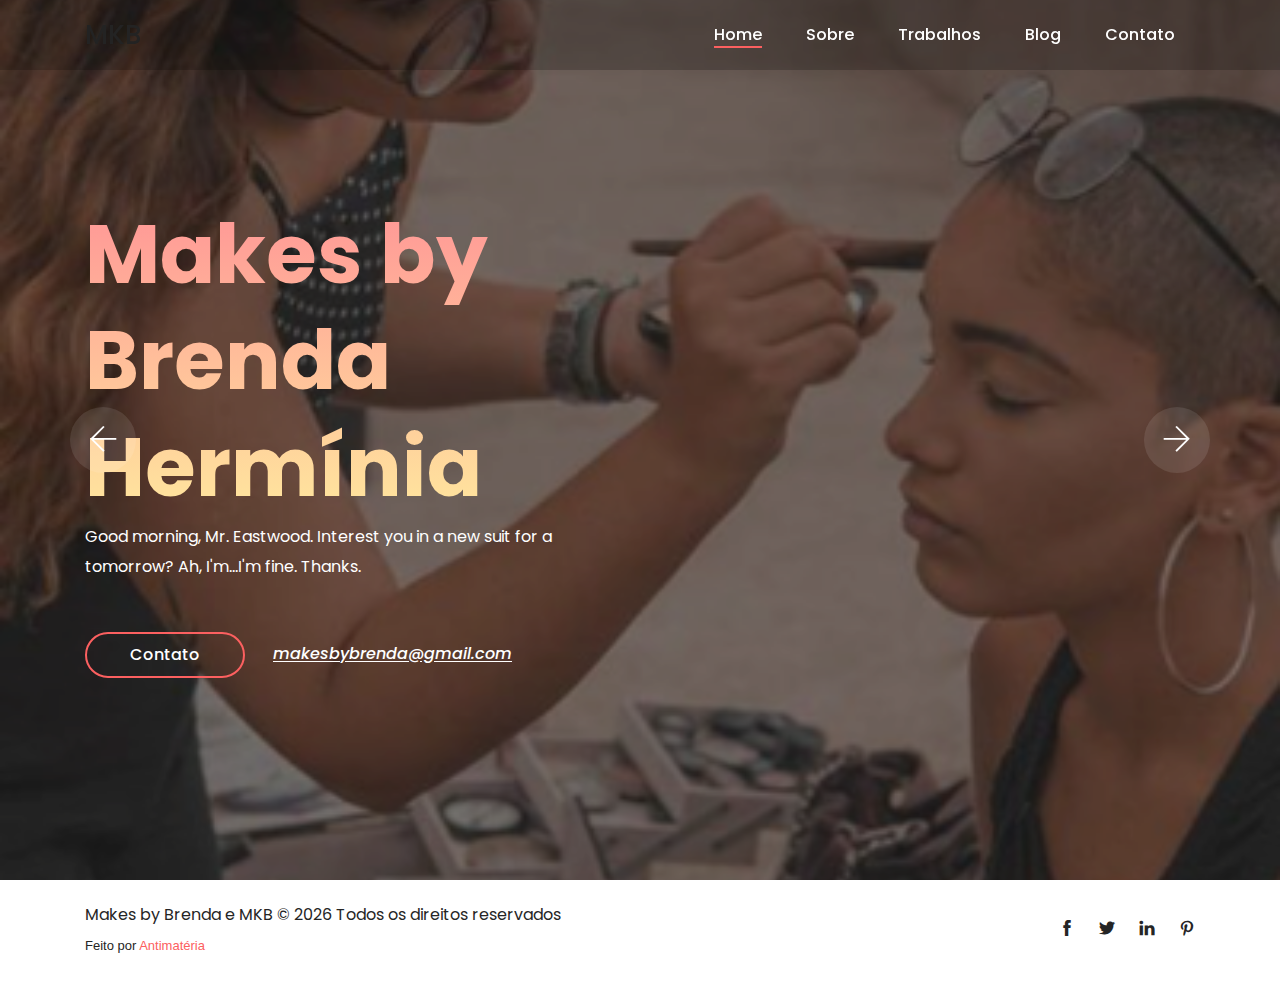
==== commit 70ce8899: "1.1" ====
--- a/index.html
+++ b/index.html
@@ -82,7 +82,7 @@
                                 <p data-animation="bounceInDown" data-delay="500ms">Good morning, Mr. Eastwood. Interest you in a new suit for a tomorrow? Ah, I'm...I'm fine. Thanks.</p>
                                 <div class="hero-btn-group" data-animation="bounceInDown" data-delay="100ms">
                                     <a href="contact.html" class="btn alime-btn mb-3 mb-sm-0 mr-4">Contato</a>
-                                    <a class="hero-mail-contact" href="mailto:brendahss@gmail.com">brendahss@gmail.com</a>
+                                    <a class="hero-mail-contact" href="mailto:makesbybrenda@gmail.com">makesbybrenda@gmail.com</a>
                                 </div>
                             </div>
                         </div>
@@ -101,7 +101,25 @@
                                 <p data-animation="bounceInUp" data-delay="500ms">On the night I go back in time, you get- Doc. Ohh, no. No, Doc. Look at the time, you've got less than 4 minutes, please hurry. Yeah.</p>
                                 <div class="hero-btn-group" data-animation="bounceInUp" data-delay="900ms">
                                     <a href="contact.html" class="btn alime-btn mb-3 mb-sm-0 mr-4">Contato</a>
-                                    <a class="hero-mail-contact" href="mailto:brendahss@gmail.com">brendahss@gmail.com</a>
+                                    <a class="hero-mail-contact" href="mailto:makesbybrenda@gmail.com">makesbybrenda@gmail.com</a>
+                                </div>
+                            </div>
+                        </div>
+                    </div>
+                </div>
+            </div>
+            
+            <div class="single-welcome-slide bg-img bg-overlay" style="background-image: url(img/gal-img/68a.jpeg);">
+                <div class="container h-100">
+                    <div class="row h-100 align-items-center">
+                        <!-- Welcome Text -->
+                        <div class="col-12 col-lg-8 col-xl-6">
+                            <div class="welcome-text">
+                                <h2 data-animation="bounceInDown" data-delay="900ms">Makes by<br>Brenda Hermínia</h2>
+                                <p data-animation="bounceInDown" data-delay="500ms">You can't, uh, that is, uh, nobody's home. Oh. Yet. Oh. Uh listen, do you know where Riverside Drive is?</p>
+                                <div class="hero-btn-group" data-animation="bounceInDown" data-delay="100ms">
+                                    <a href="contact.html" class="btn alime-btn mb-3 mb-sm-0 mr-4">Contato</a>
+                                    <a class="hero-mail-contact" href="mailto:makesbybrenda@gmail.com">makesbybrenda@gmail.com</a>
                                 </div>
                             </div>
                         </div>
@@ -119,7 +137,7 @@
                     <div class="footer-content d-flex align-items-center justify-content-between">
                         <!-- Copywrite Text -->
                         <div class="copywrite-text">
-                            <p>Makes by Brenda e MKB&copy;<script>document.write(new Date().getFullYear());</script> Todos os direitos reservados</p>
+                            <p>Makes by Brenda e MKB &copy; <script>document.write(new Date().getFullYear());</script> Todos os direitos reservados</p>
                             <p><font size="2" face="arial">Feito por <a href="#" target="_blank">Antimatéria</a></font></p>
 
                         </div>
--- a/style.css
+++ b/style.css
@@ -827,7 +827,7 @@
 
 .about-video-area {
   position: relative;
-  z-index: 1;
+  z-index: 6;
   border-radius: 10px; }
   .about-video-area img {
     -webkit-box-shadow: 3px 0 24px rgba(0, 0, 0, 0.15);
@@ -1640,4 +1640,10 @@
   border: none !important;
   border-radius: 10px; }
 
-
+.qr {
+    margin: auto;
+    flex: auto
+    margin-botton: 20px;
+}
+
+
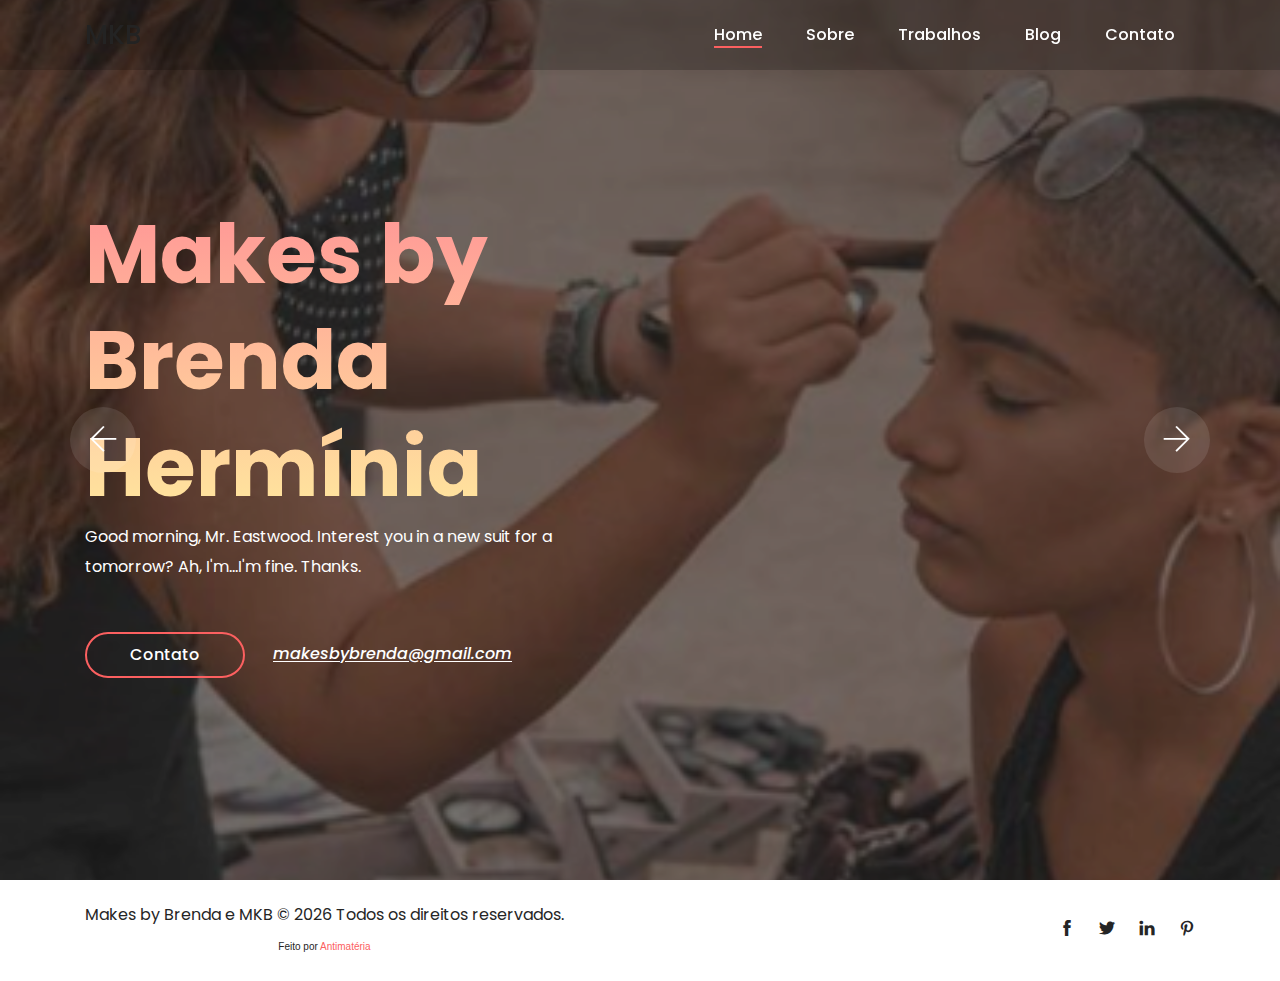
==== commit 534da849: "1.3" ====
--- a/index.html
+++ b/index.html
@@ -35,7 +35,9 @@
                     <nav class="classy-navbar justify-content-between" id="alimeNav">
 
                         <!-- Logo -->
-                        <a class="nav-brand" href="./index.html"><!--<img src="./img/core-img/logo.png" alt=""> --> MKB </a>
+                        <a class="nav-brand" href="./index.html">
+                            <!--<img src="./img/core-img/logo.png" alt=""> --> MKB
+                        </a>
 
                         <!-- Navbar Toggler -->
                         <div class="classy-navbar-toggler">
@@ -57,7 +59,7 @@
                                     <li><a href="./blog.html">Blog</a></li>
                                     <li><a href="./contact.html">Contato</a></li>
                                 </ul>
-                                
+
                             </div>
                             <!-- Nav End -->
                         </div>
@@ -108,7 +110,7 @@
                     </div>
                 </div>
             </div>
-            
+
             <div class="single-welcome-slide bg-img bg-overlay" style="background-image: url(img/gal-img/68a.jpeg);">
                 <div class="container h-100">
                     <div class="row h-100 align-items-center">
@@ -128,7 +130,7 @@
             </div>
         </div>
     </section>
-    
+
     <!-- Footer Area Start -->
     <footer class="footer-area">
         <div class="container">
@@ -137,8 +139,20 @@
                     <div class="footer-content d-flex align-items-center justify-content-between">
                         <!-- Copywrite Text -->
                         <div class="copywrite-text">
-                            <p>Makes by Brenda e MKB &copy; <script>document.write(new Date().getFullYear());</script> Todos os direitos reservados</p>
-                            <p><font size="2" face="arial">Feito por <a href="#" target="_blank">Antimatéria</a></font></p>
+                            <p>Makes by Brenda e MKB &copy; <script>
+                                    document.write(new Date().getFullYear());
+                                </script> Todos os direitos reservados.</p>
+                            <style>
+                                div.anti {
+                                    text-align: center;
+                                }
+                            </style>
+
+                            <div class="anti">
+                                <p>
+                                    <font size="1" face="arial">Feito por <a href="#" target="_blank">Antimatéria</a></font>
+                                </p>
+                            </div>
 
                         </div>
                         <!-- Footer Logo 
@@ -147,10 +161,10 @@
                         </div>
                         <!-- Social Info -->
                         <div class="social-info">
-                            <a href="#"><i class="ti-facebook" aria-hidden="true"></i></a>
-                            <a href="#"><i class="ti-twitter-alt" aria-hidden="true"></i></a>
-                            <a href="#"><i class="ti-linkedin" aria-hidden="true"></i></a>
-                            <a href="#"><i class="ti-pinterest" aria-hidden="true"></i></a>
+                            <a href="https://www.facebook.com/makesbybrenda" target="_blank"><i class="ti-facebook" aria-hidden="true"></i></a>
+                            <a href="https://twitter.com/makesbybrenda" target="_blank"><i class="ti-twitter-alt" aria-hidden="true"></i></a>
+                            <a href="https://www.linkedin.com/in/brenda-silva-a2637924/" target="_blank"><i class="ti-linkedin" aria-hidden="true"></i></a>
+                            <a href="https://br.pinterest.com/makesbybrenda/_created/" target="_blank"><i class="ti-pinterest" aria-hidden="true"></i></a>
                         </div>
                     </div>
                 </div>
@@ -171,6 +185,4 @@
     <!-- Active -->
     <script src="js/default-assets/active.js"></script>
 
-</body>
-
-</html>+</body></html>
